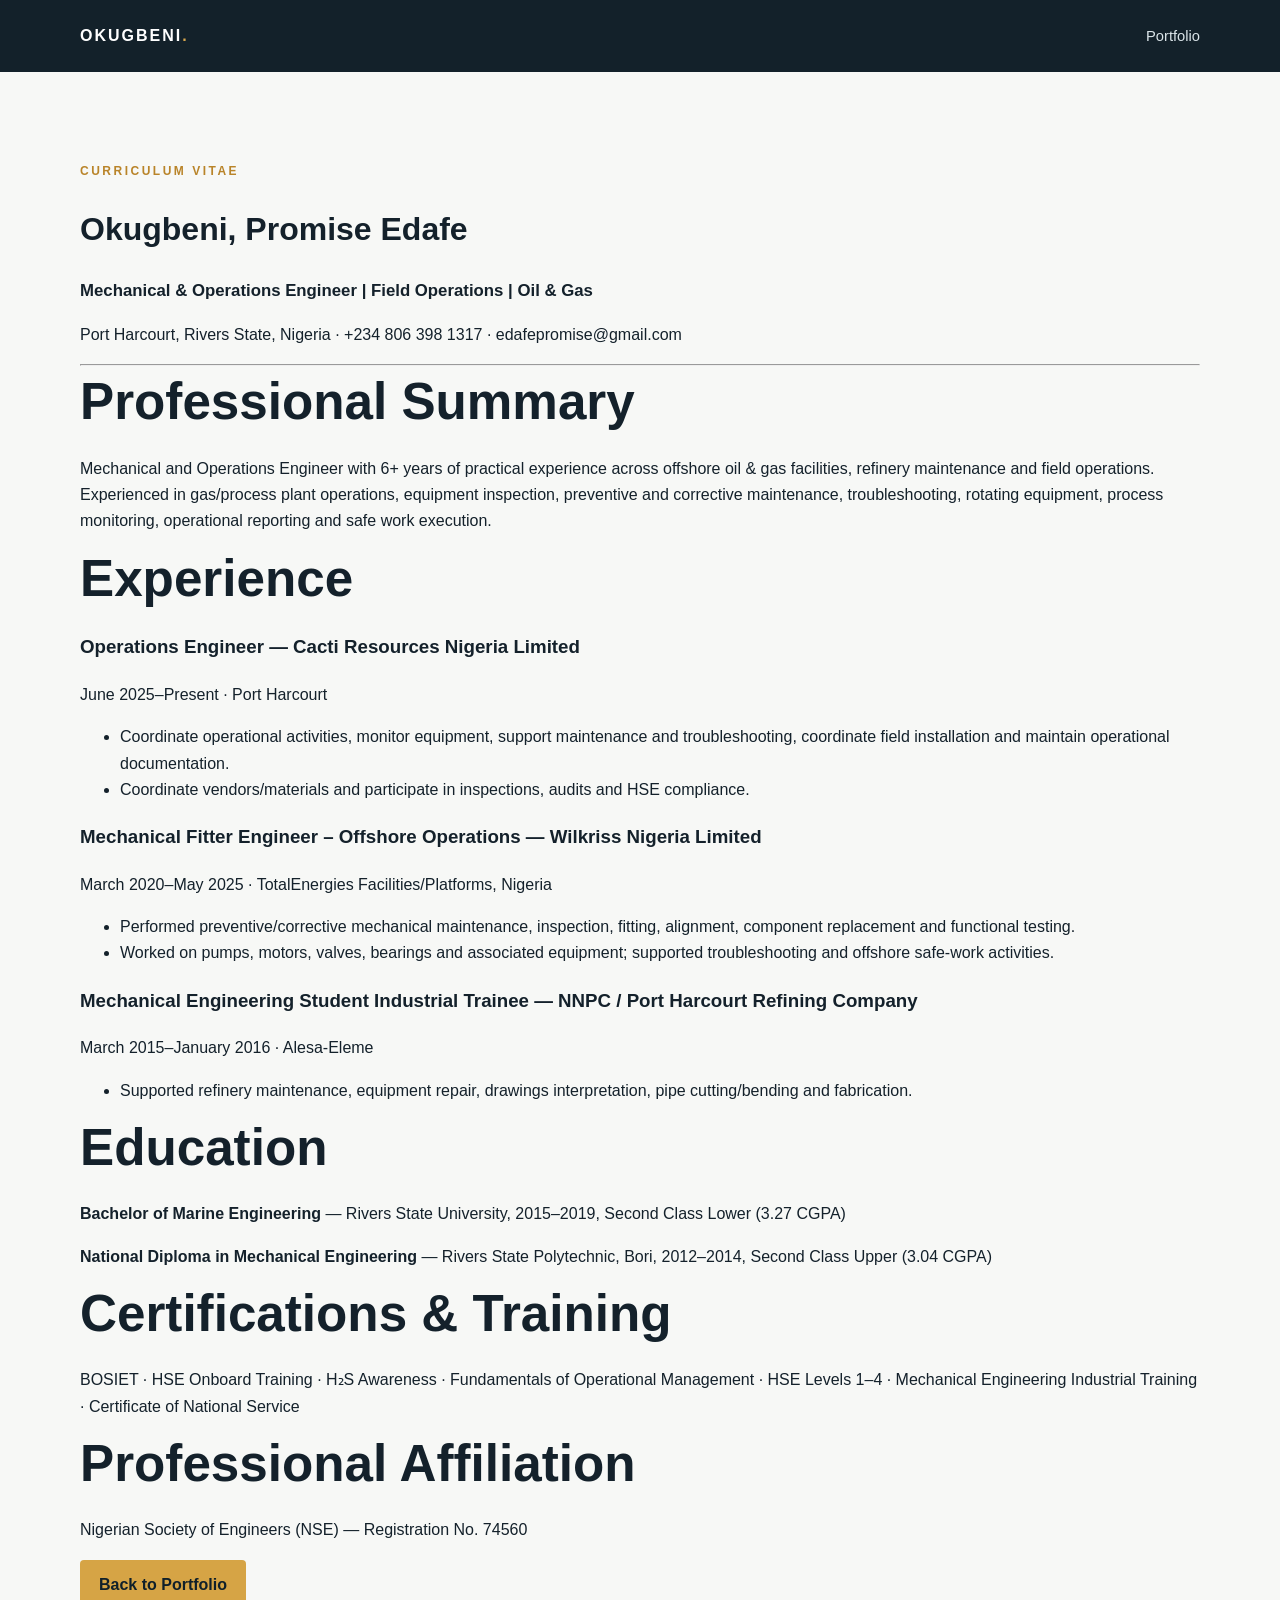
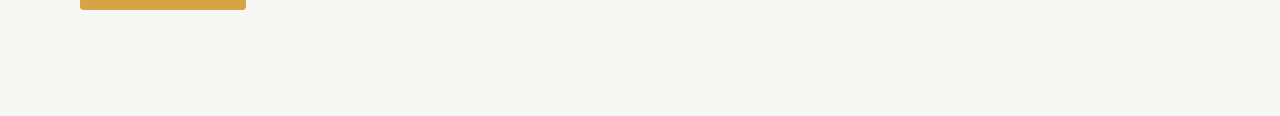
==== cv.html @ a5cccf18 "Add files via upload" ====
<!DOCTYPE html>
<html lang="en"><head><meta charset="UTF-8"><meta name="viewport" content="width=device-width,initial-scale=1.0">
<title>CV | Okugbeni Promise Edafe</title><link rel="stylesheet" href="styles.css"></head>
<body><header class="site-header"><div class="container nav"><a class="brand" href="index.html">OKUGBENI<span>.</span></a><nav><a href="index.html">Portfolio</a></nav></div></header>
<main class="section"><div class="container"><p class="eyebrow">CURRICULUM VITAE</p><h1>Okugbeni, Promise Edafe</h1><p class="lead">Mechanical & Operations Engineer | Field Operations | Oil & Gas</p>
<p>Port Harcourt, Rivers State, Nigeria · +234 806 398 1317 · edafepromise@gmail.com</p>
<hr>
<h2>Professional Summary</h2><p>Mechanical and Operations Engineer with 6+ years of practical experience across offshore oil & gas facilities, refinery maintenance and field operations. Experienced in gas/process plant operations, equipment inspection, preventive and corrective maintenance, troubleshooting, rotating equipment, process monitoring, operational reporting and safe work execution.</p>
<h2>Experience</h2><h3>Operations Engineer — Cacti Resources Nigeria Limited</h3><p>June 2025–Present · Port Harcourt</p><ul><li>Coordinate operational activities, monitor equipment, support maintenance and troubleshooting, coordinate field installation and maintain operational documentation.</li><li>Coordinate vendors/materials and participate in inspections, audits and HSE compliance.</li></ul>
<h3>Mechanical Fitter Engineer – Offshore Operations — Wilkriss Nigeria Limited</h3><p>March 2020–May 2025 · TotalEnergies Facilities/Platforms, Nigeria</p><ul><li>Performed preventive/corrective mechanical maintenance, inspection, fitting, alignment, component replacement and functional testing.</li><li>Worked on pumps, motors, valves, bearings and associated equipment; supported troubleshooting and offshore safe-work activities.</li></ul>
<h3>Mechanical Engineering Student Industrial Trainee — NNPC / Port Harcourt Refining Company</h3><p>March 2015–January 2016 · Alesa-Eleme</p><ul><li>Supported refinery maintenance, equipment repair, drawings interpretation, pipe cutting/bending and fabrication.</li></ul>
<h2>Education</h2><p><strong>Bachelor of Marine Engineering</strong> — Rivers State University, 2015–2019, Second Class Lower (3.27 CGPA)</p><p><strong>National Diploma in Mechanical Engineering</strong> — Rivers State Polytechnic, Bori, 2012–2014, Second Class Upper (3.04 CGPA)</p>
<h2>Certifications & Training</h2><p>BOSIET · HSE Onboard Training · H₂S Awareness · Fundamentals of Operational Management · HSE Levels 1–4 · Mechanical Engineering Industrial Training · Certificate of National Service</p>
<h2>Professional Affiliation</h2><p>Nigerian Society of Engineers (NSE) — Registration No. 74560</p>
<p><a class="btn primary" href="index.html">Back to Portfolio</a></p></div></main></body></html>
---- styles.css ----
*{box-sizing:border-box}html{scroll-behavior:smooth}body{margin:0;font-family:Inter,Arial,sans-serif;color:#14212b;background:#f7f8f6;line-height:1.65}.container{width:min(1120px,92%);margin:auto}.site-header{position:sticky;top:0;z-index:10;background:rgba(10,24,34,.96);backdrop-filter:blur(8px);color:white}.nav{height:72px;display:flex;align-items:center;justify-content:space-between}.brand{font-weight:900;letter-spacing:2px;color:white;text-decoration:none}.brand span{color:#d8a84e}.nav nav{display:flex;gap:28px}.nav nav a{color:#dbe5e9;text-decoration:none;font-size:.92rem}.menu-btn{display:none;background:none;border:0;color:white;font-size:1.6rem}.hero{background:linear-gradient(135deg,#071923,#103b4c 65%,#174f5c);color:white;padding:100px 0}.hero-grid{display:grid;grid-template-columns:1.45fr .75fr;gap:70px;align-items:center}.eyebrow{font-size:.75rem;letter-spacing:2.5px;font-weight:800;color:#b98429;margin:0 0 12px}.hero h1{font-size:clamp(2.7rem,6vw,5.4rem);line-height:1.02;margin:0 0 25px;letter-spacing:-3px}.hero h1 span{color:#e0b457}.lead{font-weight:700;font-size:1.05rem}.intro{max-width:700px;color:#c7d4da}.actions{display:flex;gap:12px;margin-top:30px}.btn{display:inline-block;padding:12px 19px;border-radius:4px;text-decoration:none;font-weight:800}.primary{background:#d6a445;color:#10202a}.secondary{border:1px solid #8299a2;color:white}.hero-card{border:1px solid #55727d;padding:28px;background:rgba(255,255,255,.06);box-shadow:0 20px 50px rgba(0,0,0,.2)}.status{font-size:.7rem;letter-spacing:2px;color:#d6a445;font-weight:800}.hero-card h2{font-size:1.7rem}.hero-card p{color:#b7c9d0}.stat{border-top:1px solid #55727d;padding:15px 0}.stat strong{display:block;color:#e0b457;font-size:1.25rem}.stat span{color:#b7c9d0;font-size:.9rem}.section{padding:90px 0}.section h2{font-size:clamp(2rem,4vw,3.2rem);line-height:1.1;margin:0 0 25px}.two-col{display:grid;grid-template-columns:.8fr 1.2fr;gap:80px}.two-col p{color:#52636b}.dark{background:#0b1d27;color:white}.dark h2{color:white}.timeline{margin-top:50px}.job{display:grid;grid-template-columns:180px 1fr;gap:35px;border-top:1px solid #3b525d;padding:30px 0}.job h3{font-size:1.45rem;margin:0}.job h4{color:#d7a94d;margin:4px 0 15px;font-weight:600}.job li{color:#c4d0d4;margin:7px 0}.date{color:#d7a94d;font-size:.78rem;font-weight:800;letter-spacing:1px}.cards{display:grid;grid-template-columns:repeat(3,1fr);gap:18px}.card{background:white;padding:25px;border:1px solid #dce3e2;min-height:190px}.card h3{margin-top:0}.card p{color:#5a6870}.light{background:#e9eeec}.education>div{border-bottom:1px solid #ccd5d2;padding:16px 0}.education h3{margin:0}.education p{margin:4px 0;color:#596970}.equipment{background:#fff}.tags{display:flex;flex-wrap:wrap;gap:10px}.tags span{padding:10px 14px;border:1px solid #cdd8d6;background:#f6f8f7;border-radius:30px;font-size:.9rem}.contact{background:#123b47;color:white}.contact-box{display:grid;grid-template-columns:1fr .7fr;gap:70px;align-items:center}.contact p{color:#c6d6da}.contact-links{display:flex;flex-direction:column;gap:12px}.contact-links a:not(.btn),.contact-links span{color:#e6f0f2;text-decoration:none}.contact-links .btn{width:max-content;margin-top:10px}footer{background:#071923;color:#aebec4;padding:25px 0}footer .container{display:flex;justify-content:space-between;gap:20px;font-size:.85rem}footer strong{color:white}@media(max-width:800px){.nav nav{display:none}.menu-btn{display:block}.nav.open nav{display:flex;position:absolute;top:72px;left:0;right:0;background:#071923;flex-direction:column;padding:20px 4%;gap:15px}.hero{padding:70px 0}.hero-grid,.two-col,.contact-box{grid-template-columns:1fr;gap:35px}.cards{grid-template-columns:1fr 1fr}.job{grid-template-columns:1fr;gap:8px}footer .container{flex-direction:column}}@media(max-width:520px){.cards{grid-template-columns:1fr}.hero h1{letter-spacing:-1.5px}.section{padding:65px 0}}
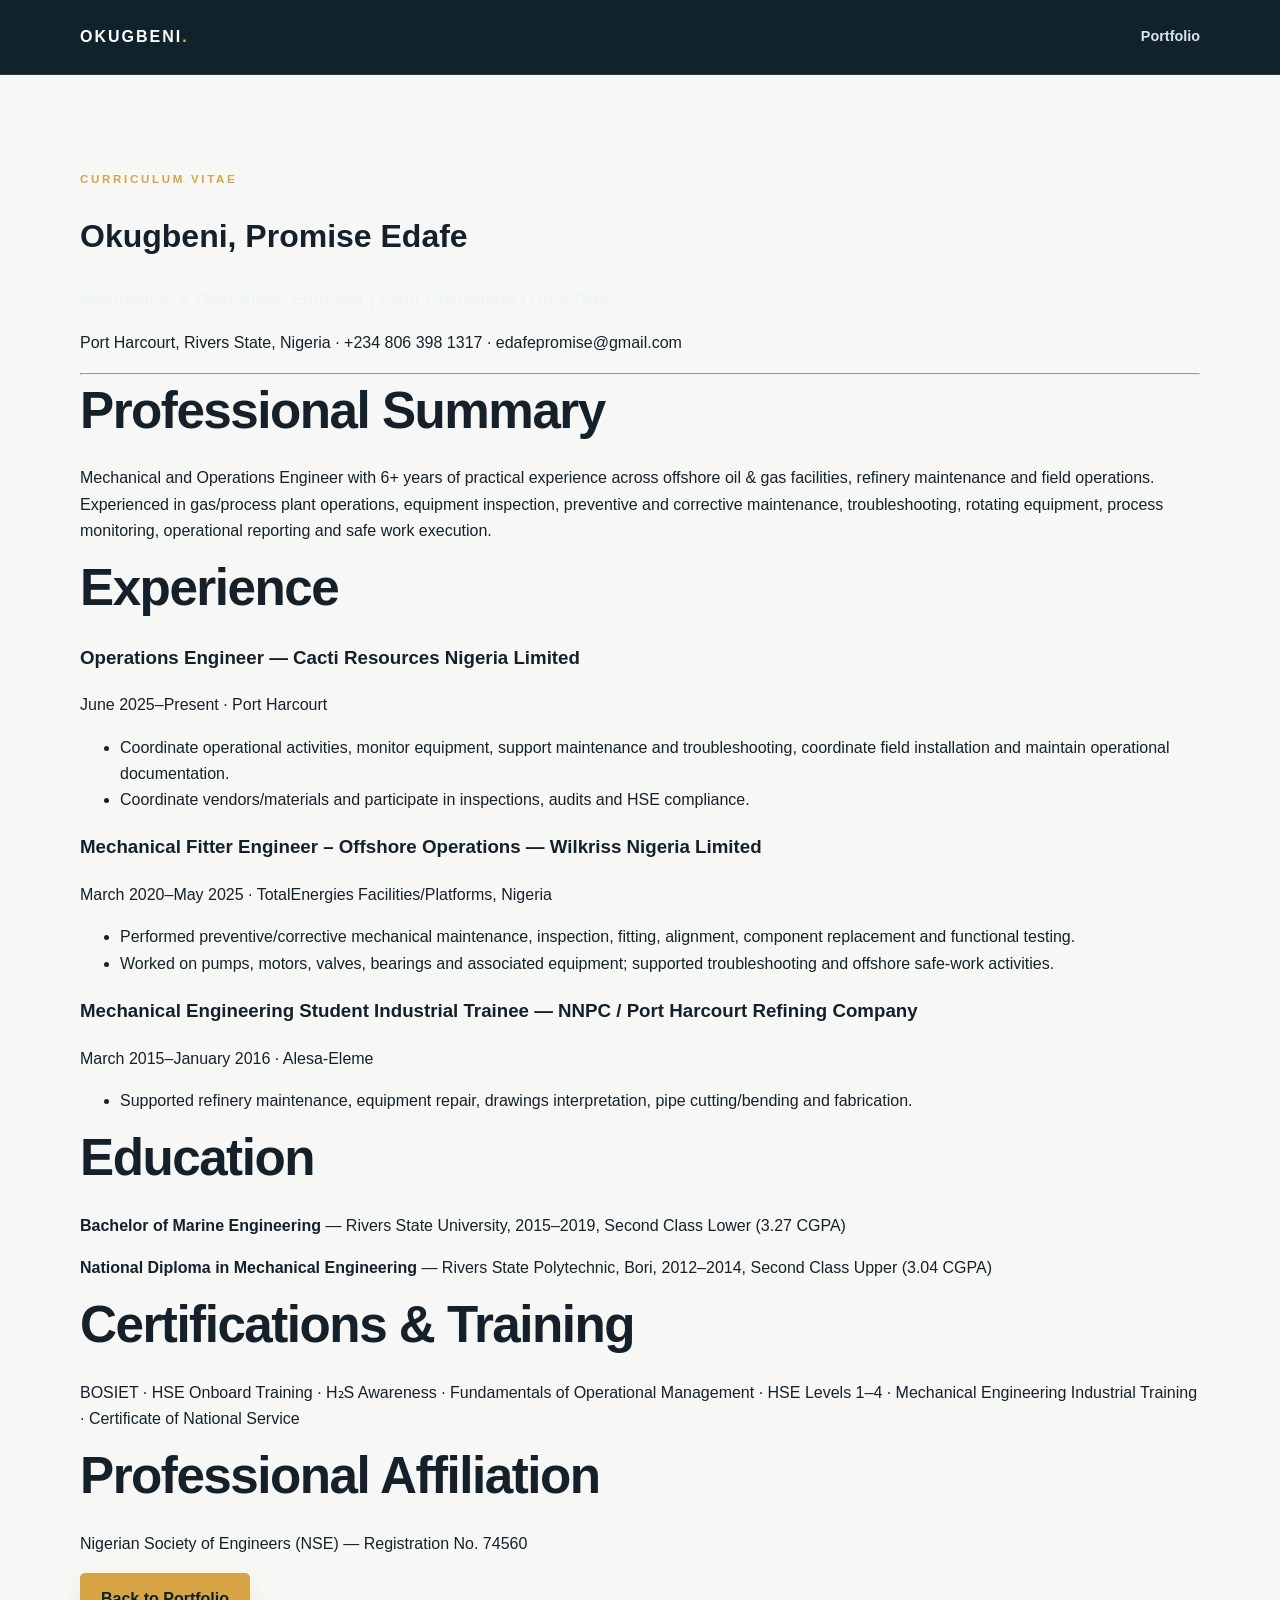
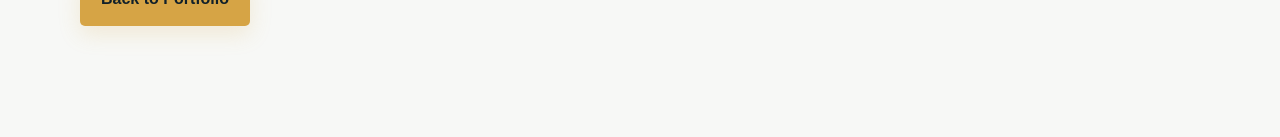
==== commit 2cfda2fd: "Update cv.html" ====
--- a/cv.html
+++ b/cv.html
@@ -1,6 +1,6 @@
 <!DOCTYPE html>
 <html lang="en"><head><meta charset="UTF-8"><meta name="viewport" content="width=device-width,initial-scale=1.0">
-<title>CV | Okugbeni Promise Edafe</title><link rel="stylesheet" href="styles.css"></head>
+<title>CV | Engr. Promise Edafe Okugbeni </title><link rel="stylesheet" href="styles.css"></head>
 <body><header class="site-header"><div class="container nav"><a class="brand" href="index.html">OKUGBENI<span>.</span></a><nav><a href="index.html">Portfolio</a></nav></div></header>
 <main class="section"><div class="container"><p class="eyebrow">CURRICULUM VITAE</p><h1>Okugbeni, Promise Edafe</h1><p class="lead">Mechanical & Operations Engineer | Field Operations | Oil & Gas</p>
 <p>Port Harcourt, Rivers State, Nigeria · +234 806 398 1317 · edafepromise@gmail.com</p>
@@ -12,4 +12,4 @@
 <h2>Education</h2><p><strong>Bachelor of Marine Engineering</strong> — Rivers State University, 2015–2019, Second Class Lower (3.27 CGPA)</p><p><strong>National Diploma in Mechanical Engineering</strong> — Rivers State Polytechnic, Bori, 2012–2014, Second Class Upper (3.04 CGPA)</p>
 <h2>Certifications & Training</h2><p>BOSIET · HSE Onboard Training · H₂S Awareness · Fundamentals of Operational Management · HSE Levels 1–4 · Mechanical Engineering Industrial Training · Certificate of National Service</p>
 <h2>Professional Affiliation</h2><p>Nigerian Society of Engineers (NSE) — Registration No. 74560</p>
-<p><a class="btn primary" href="index.html">Back to Portfolio</a></p></div></main></body></html>+<p><a class="btn primary" href="index.html">Back to Portfolio</a></p></div></main></body></html>
--- a/styles.css
+++ b/styles.css
@@ -1 +1,636 @@
-*{box-sizing:border-box}html{scroll-behavior:smooth}body{margin:0;font-family:Inter,Arial,sans-serif;color:#14212b;background:#f7f8f6;line-height:1.65}.container{width:min(1120px,92%);margin:auto}.site-header{position:sticky;top:0;z-index:10;background:rgba(10,24,34,.96);backdrop-filter:blur(8px);color:white}.nav{height:72px;display:flex;align-items:center;justify-content:space-between}.brand{font-weight:900;letter-spacing:2px;color:white;text-decoration:none}.brand span{color:#d8a84e}.nav nav{display:flex;gap:28px}.nav nav a{color:#dbe5e9;text-decoration:none;font-size:.92rem}.menu-btn{display:none;background:none;border:0;color:white;font-size:1.6rem}.hero{background:linear-gradient(135deg,#071923,#103b4c 65%,#174f5c);color:white;padding:100px 0}.hero-grid{display:grid;grid-template-columns:1.45fr .75fr;gap:70px;align-items:center}.eyebrow{font-size:.75rem;letter-spacing:2.5px;font-weight:800;color:#b98429;margin:0 0 12px}.hero h1{font-size:clamp(2.7rem,6vw,5.4rem);line-height:1.02;margin:0 0 25px;letter-spacing:-3px}.hero h1 span{color:#e0b457}.lead{font-weight:700;font-size:1.05rem}.intro{max-width:700px;color:#c7d4da}.actions{display:flex;gap:12px;margin-top:30px}.btn{display:inline-block;padding:12px 19px;border-radius:4px;text-decoration:none;font-weight:800}.primary{background:#d6a445;color:#10202a}.secondary{border:1px solid #8299a2;color:white}.hero-card{border:1px solid #55727d;padding:28px;background:rgba(255,255,255,.06);box-shadow:0 20px 50px rgba(0,0,0,.2)}.status{font-size:.7rem;letter-spacing:2px;color:#d6a445;font-weight:800}.hero-card h2{font-size:1.7rem}.hero-card p{color:#b7c9d0}.stat{border-top:1px solid #55727d;padding:15px 0}.stat strong{display:block;color:#e0b457;font-size:1.25rem}.stat span{color:#b7c9d0;font-size:.9rem}.section{padding:90px 0}.section h2{font-size:clamp(2rem,4vw,3.2rem);line-height:1.1;margin:0 0 25px}.two-col{display:grid;grid-template-columns:.8fr 1.2fr;gap:80px}.two-col p{color:#52636b}.dark{background:#0b1d27;color:white}.dark h2{color:white}.timeline{margin-top:50px}.job{display:grid;grid-template-columns:180px 1fr;gap:35px;border-top:1px solid #3b525d;padding:30px 0}.job h3{font-size:1.45rem;margin:0}.job h4{color:#d7a94d;margin:4px 0 15px;font-weight:600}.job li{color:#c4d0d4;margin:7px 0}.date{color:#d7a94d;font-size:.78rem;font-weight:800;letter-spacing:1px}.cards{display:grid;grid-template-columns:repeat(3,1fr);gap:18px}.card{background:white;padding:25px;border:1px solid #dce3e2;min-height:190px}.card h3{margin-top:0}.card p{color:#5a6870}.light{background:#e9eeec}.education>div{border-bottom:1px solid #ccd5d2;padding:16px 0}.education h3{margin:0}.education p{margin:4px 0;color:#596970}.equipment{background:#fff}.tags{display:flex;flex-wrap:wrap;gap:10px}.tags span{padding:10px 14px;border:1px solid #cdd8d6;background:#f6f8f7;border-radius:30px;font-size:.9rem}.contact{background:#123b47;color:white}.contact-box{display:grid;grid-template-columns:1fr .7fr;gap:70px;align-items:center}.contact p{color:#c6d6da}.contact-links{display:flex;flex-direction:column;gap:12px}.contact-links a:not(.btn),.contact-links span{color:#e6f0f2;text-decoration:none}.contact-links .btn{width:max-content;margin-top:10px}footer{background:#071923;color:#aebec4;padding:25px 0}footer .container{display:flex;justify-content:space-between;gap:20px;font-size:.85rem}footer strong{color:white}@media(max-width:800px){.nav nav{display:none}.menu-btn{display:block}.nav.open nav{display:flex;position:absolute;top:72px;left:0;right:0;background:#071923;flex-direction:column;padding:20px 4%;gap:15px}.hero{padding:70px 0}.hero-grid,.two-col,.contact-box{grid-template-columns:1fr;gap:35px}.cards{grid-template-columns:1fr 1fr}.job{grid-template-columns:1fr;gap:8px}footer .container{flex-direction:column}}@media(max-width:520px){.cards{grid-template-columns:1fr}.hero h1{letter-spacing:-1.5px}.section{padding:65px 0}}+* {
+  box-sizing: border-box;
+}
+
+html {
+  scroll-behavior: smooth;
+}
+
+body {
+  margin: 0;
+  font-family: Inter, Arial, sans-serif;
+  color: #14212b;
+  background: #f7f8f6;
+  line-height: 1.65;
+}
+
+.container {
+  width: min(1120px, 92%);
+  margin: auto;
+}
+
+/* =========================
+   HEADER
+========================= */
+
+.site-header {
+  position: sticky;
+  top: 0;
+  z-index: 100;
+  background: rgba(7, 25, 35, 0.96);
+  backdrop-filter: blur(12px);
+  color: white;
+  border-bottom: 1px solid rgba(224, 180, 87, 0.15);
+}
+
+.nav {
+  min-height: 74px;
+  display: flex;
+  align-items: center;
+  justify-content: space-between;
+}
+
+.brand {
+  font-weight: 900;
+  letter-spacing: 2px;
+  color: white;
+  text-decoration: none;
+  font-size: 1rem;
+}
+
+.brand span {
+  color: #e0b457;
+}
+
+.nav nav {
+  display: flex;
+  gap: 30px;
+  align-items: center;
+}
+
+.nav nav a {
+  color: #dbe5e9;
+  text-decoration: none;
+  font-size: 0.9rem;
+  font-weight: 600;
+  position: relative;
+  transition: color 0.25s ease;
+}
+
+.nav nav a::after {
+  content: "";
+  position: absolute;
+  left: 0;
+  bottom: -7px;
+  width: 0;
+  height: 2px;
+  background: #e0b457;
+  transition: width 0.25s ease;
+}
+
+.nav nav a:hover {
+  color: white;
+}
+
+.nav nav a:hover::after {
+  width: 100%;
+}
+
+.menu-btn {
+  display: none;
+  background: none;
+  border: 0;
+  color: white;
+  font-size: 1.6rem;
+  cursor: pointer;
+}
+
+/* =========================
+   HERO
+========================= */
+
+.hero {
+  position: relative;
+  overflow: hidden;
+  background:
+    radial-gradient(circle at 85% 20%, rgba(38, 109, 124, 0.35), transparent 30%),
+    linear-gradient(135deg, #061720, #0e3444 62%, #15505d);
+  color: white;
+  padding: 115px 0 105px;
+}
+
+.hero::before {
+  content: "";
+  position: absolute;
+  inset: 0;
+  background-image:
+    linear-gradient(rgba(255,255,255,0.025) 1px, transparent 1px),
+    linear-gradient(90deg, rgba(255,255,255,0.025) 1px, transparent 1px);
+  background-size: 45px 45px;
+  pointer-events: none;
+}
+
+.hero-grid {
+  position: relative;
+  z-index: 1;
+  display: grid;
+  grid-template-columns: 1.45fr 0.75fr;
+  gap: 75px;
+  align-items: center;
+}
+
+.eyebrow {
+  font-size: 0.72rem;
+  letter-spacing: 2.7px;
+  font-weight: 800;
+  color: #d6a445;
+  margin: 0 0 14px;
+}
+
+.hero h1 {
+  font-size: clamp(2.8rem, 6vw, 5.3rem);
+  line-height: 1.02;
+  margin: 0 0 26px;
+  letter-spacing: -3.5px;
+  max-width: 900px;
+}
+
+.hero h1 span {
+  color: #e0b457;
+}
+
+.lead {
+  font-weight: 700;
+  font-size: 1.08rem;
+  color: #edf5f7;
+  max-width: 760px;
+}
+
+.intro {
+  max-width: 720px;
+  color: #c7d4da;
+  font-size: 1rem;
+}
+
+/* =========================
+   BUTTONS
+========================= */
+
+.actions {
+  display: flex;
+  gap: 13px;
+  margin-top: 32px;
+  flex-wrap: wrap;
+}
+
+.btn {
+  display: inline-block;
+  padding: 13px 21px;
+  border-radius: 5px;
+  text-decoration: none;
+  font-weight: 800;
+  transition: all 0.25s ease;
+}
+
+.primary {
+  background: #d6a445;
+  color: #10202a;
+  box-shadow: 0 8px 22px rgba(214, 164, 69, 0.18);
+}
+
+.primary:hover {
+  background: #e7bb68;
+  transform: translateY(-2px);
+}
+
+.secondary {
+  border: 1px solid rgba(255,255,255,0.35);
+  color: white;
+  background: rgba(255,255,255,0.03);
+}
+
+.secondary:hover {
+  border-color: #e0b457;
+  color: #e0b457;
+  transform: translateY(-2px);
+}
+
+/* =========================
+   HERO CARD
+========================= */
+
+.hero-card {
+  border: 1px solid rgba(214, 164, 69, 0.35);
+  padding: 30px;
+  background: rgba(255,255,255,0.065);
+  box-shadow: 0 25px 70px rgba(0,0,0,0.28);
+  backdrop-filter: blur(10px);
+  border-radius: 8px;
+}
+
+.status {
+  font-size: 0.68rem;
+  letter-spacing: 2px;
+  color: #d6a445;
+  font-weight: 800;
+}
+
+.hero-card h2 {
+  font-size: 1.75rem;
+  line-height: 1.2;
+  margin: 15px 0 8px;
+}
+
+.hero-card p {
+  color: #b7c9d0;
+}
+
+.stat {
+  border-top: 1px solid rgba(255,255,255,0.14);
+  padding: 17px 0;
+}
+
+.stat strong {
+  display: block;
+  color: #e0b457;
+  font-size: 1.3rem;
+}
+
+.stat span {
+  color: #b7c9d0;
+  font-size: 0.9rem;
+}
+
+/* =========================
+   GENERAL SECTIONS
+========================= */
+
+.section {
+  padding: 95px 0;
+}
+
+.section h2 {
+  font-size: clamp(2rem, 4vw, 3.25rem);
+  line-height: 1.08;
+  margin: 0 0 27px;
+  letter-spacing: -1.5px;
+}
+
+.two-col {
+  display: grid;
+  grid-template-columns: 0.8fr 1.2fr;
+  gap: 85px;
+}
+
+.two-col p {
+  color: #52636b;
+}
+
+/* =========================
+   DARK SECTIONS
+========================= */
+
+.dark {
+  background: #0a1c26;
+  color: white;
+}
+
+.dark h2 {
+  color: white;
+}
+
+/* =========================
+   EXPERIENCE
+========================= */
+
+.timeline {
+  margin-top: 52px;
+}
+
+.job {
+  display: grid;
+  grid-template-columns: 180px 1fr;
+  gap: 38px;
+  border-top: 1px solid #344c57;
+  padding: 34px 0;
+}
+
+.job h3 {
+  font-size: 1.5rem;
+  margin: 0;
+}
+
+.job h4 {
+  color: #d7a94d;
+  margin: 5px 0 16px;
+  font-weight: 600;
+}
+
+.job li {
+  color: #c4d0d4;
+  margin: 8px 0;
+}
+
+.date {
+  color: #d7a94d;
+  font-size: 0.76rem;
+  font-weight: 800;
+  letter-spacing: 1px;
+}
+
+/* =========================
+   SKILLS / CARDS
+========================= */
+
+.cards {
+  display: grid;
+  grid-template-columns: repeat(3, 1fr);
+  gap: 20px;
+}
+
+.card {
+  background: white;
+  padding: 28px;
+  border: 1px solid #dce3e2;
+  min-height: 190px;
+  border-radius: 6px;
+  transition: transform 0.25s ease, box-shadow 0.25s ease, border-color 0.25s ease;
+}
+
+.card:hover {
+  transform: translateY(-5px);
+  border-color: #d6a445;
+  box-shadow: 0 15px 35px rgba(15, 40, 50, 0.09);
+}
+
+.card h3 {
+  margin-top: 0;
+  color: #123b47;
+}
+
+.card p {
+  color: #5a6870;
+}
+
+/* =========================
+   EDUCATION
+========================= */
+
+.light {
+  background: #e9eeec;
+}
+
+.education > div {
+  border-bottom: 1px solid #ccd5d2;
+  padding: 18px 0;
+}
+
+.education h3 {
+  margin: 0;
+}
+
+.education p {
+  margin: 5px 0;
+  color: #596970;
+}
+
+/* =========================
+   EQUIPMENT
+========================= */
+
+.equipment {
+  background: #fff;
+}
+
+.tags {
+  display: flex;
+  flex-wrap: wrap;
+  gap: 11px;
+}
+
+.tags span {
+  padding: 10px 15px;
+  border: 1px solid #cdd8d6;
+  background: #f6f8f7;
+  border-radius: 30px;
+  font-size: 0.9rem;
+  transition: all 0.2s ease;
+}
+
+.tags span:hover {
+  border-color: #d6a445;
+  background: #fffaf0;
+}
+
+/* =========================
+   CONTACT
+========================= */
+
+.contact {
+  background:
+    radial-gradient(circle at 80% 30%, rgba(41, 108, 122, 0.25), transparent 30%),
+    #123b47;
+  color: white;
+}
+
+.contact-box {
+  display: grid;
+  grid-template-columns: 1fr 0.7fr;
+  gap: 75px;
+  align-items: center;
+}
+
+.contact p {
+  color: #c6d6da;
+}
+
+.contact-links {
+  display: flex;
+  flex-direction: column;
+  gap: 13px;
+}
+
+.contact-links a:not(.btn),
+.contact-links span {
+  color: #e6f0f2;
+  text-decoration: none;
+}
+
+.contact-links a:not(.btn):hover {
+  color: #e0b457;
+}
+
+.contact-links .btn {
+  width: max-content;
+  margin-top: 10px;
+}
+
+/* =========================
+   FOOTER
+========================= */
+
+footer {
+  background: #061720;
+  color: #aebec4;
+  padding: 28px 0;
+}
+
+footer .container {
+  display: flex;
+  justify-content: space-between;
+  gap: 20px;
+  font-size: 0.85rem;
+}
+
+footer strong {
+  color: white;
+}
+
+/* =========================
+   TABLET
+========================= */
+
+@media (max-width: 900px) {
+
+  .nav nav {
+    gap: 18px;
+  }
+
+  .hero-grid {
+    grid-template-columns: 1fr;
+    gap: 45px;
+  }
+
+  .hero-card {
+    max-width: 650px;
+  }
+
+  .two-col {
+    grid-template-columns: 1fr;
+    gap: 35px;
+  }
+
+  .contact-box {
+    grid-template-columns: 1fr;
+    gap: 40px;
+  }
+
+  .cards {
+    grid-template-columns: 1fr 1fr;
+  }
+}
+
+/* =========================
+   MOBILE
+========================= */
+
+@media (max-width: 800px) {
+
+  .nav nav {
+    display: none;
+  }
+
+  .menu-btn {
+    display: block;
+  }
+
+  .nav.open nav {
+    display: flex;
+    position: absolute;
+    top: 74px;
+    left: 0;
+    right: 0;
+    background: #061720;
+    flex-direction: column;
+    padding: 22px 4%;
+    gap: 17px;
+    border-bottom: 1px solid rgba(224,180,87,0.2);
+  }
+
+  .hero {
+    padding: 75px 0;
+  }
+
+  .hero h1 {
+    font-size: clamp(2.7rem, 13vw, 4rem);
+  }
+
+  .job {
+    grid-template-columns: 1fr;
+    gap: 8px;
+  }
+
+  footer .container {
+    flex-direction: column;
+  }
+}
+
+/* =========================
+   SMALL PHONES
+========================= */
+
+@media (max-width: 520px) {
+
+  .container {
+    width: min(92%, 420px);
+  }
+
+  .section {
+    padding: 68px 0;
+  }
+
+  .cards {
+    grid-template-columns: 1fr;
+  }
+
+  .hero h1 {
+    letter-spacing: -1.8px;
+  }
+
+  .actions {
+    flex-direction: column;
+    align-items: stretch;
+  }
+
+  .actions .btn {
+    text-align: center;
+  }
+
+  .hero-card {
+    padding: 24px;
+  }
+
+  .section h2 {
+    letter-spacing: -1px;
+  }
+}
+.section-intro {
+  max-width: 760px;
+  color: #aebfc5;
+  margin-top: -8px;
+  font-size: 1rem;
+}
+
+.featured-job {
+  position: relative;
+}
+
+.experience-label {
+  display: inline-block;
+  color: #d7a94d !important;
+  font-size: 0.68rem !important;
+  font-weight: 800;
+  letter-spacing: 2px;
+  margin: 0 0 8px !important;
+}
+
+.experience-tags {
+  display: flex;
+  flex-wrap: wrap;
+  gap: 8px;
+  margin-top: 20px;
+}
+
+.experience-tags span {
+  border: 1px solid #49616b;
+  color: #d6e1e4;
+  padding: 6px 10px;
+  border-radius: 20px;
+  font-size: 0.75rem;
+}
+
+@media (max-width: 520px) {
+  .experience-tags {
+    gap: 6px;
+  }
+}
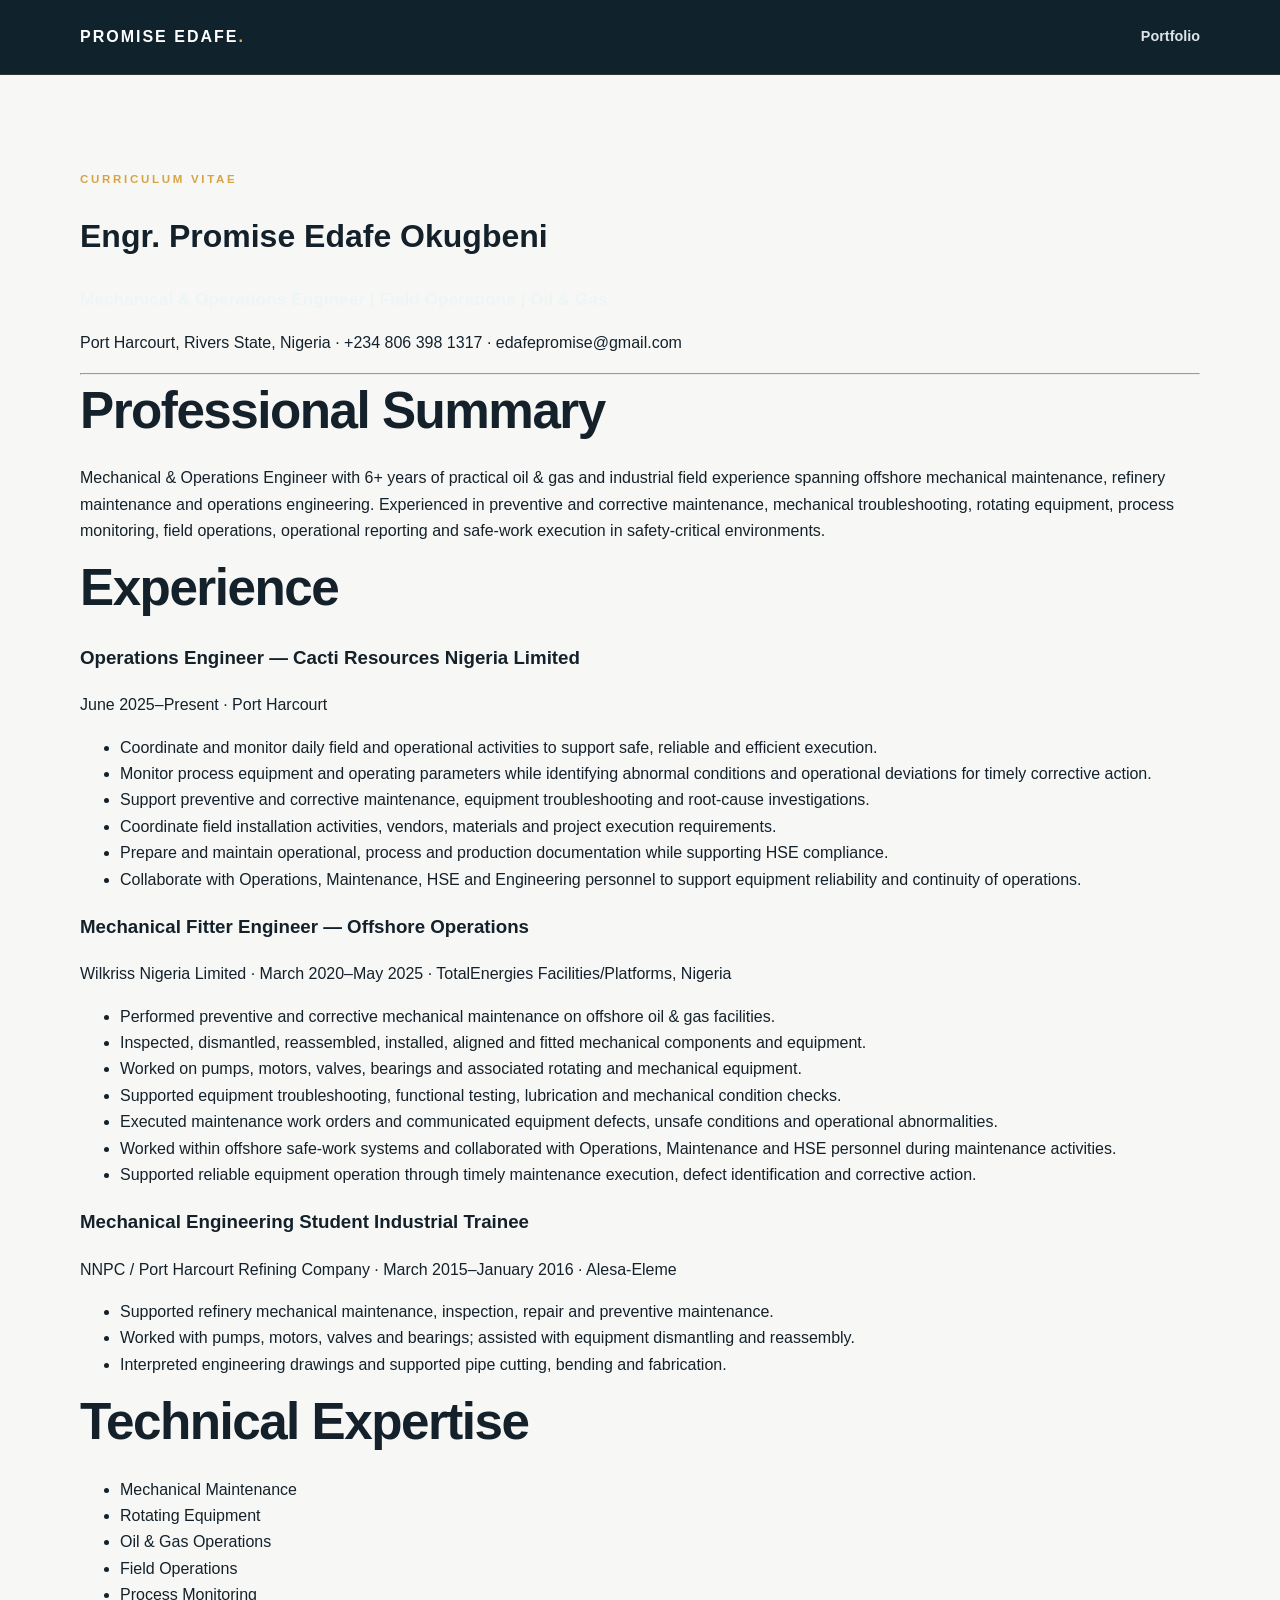
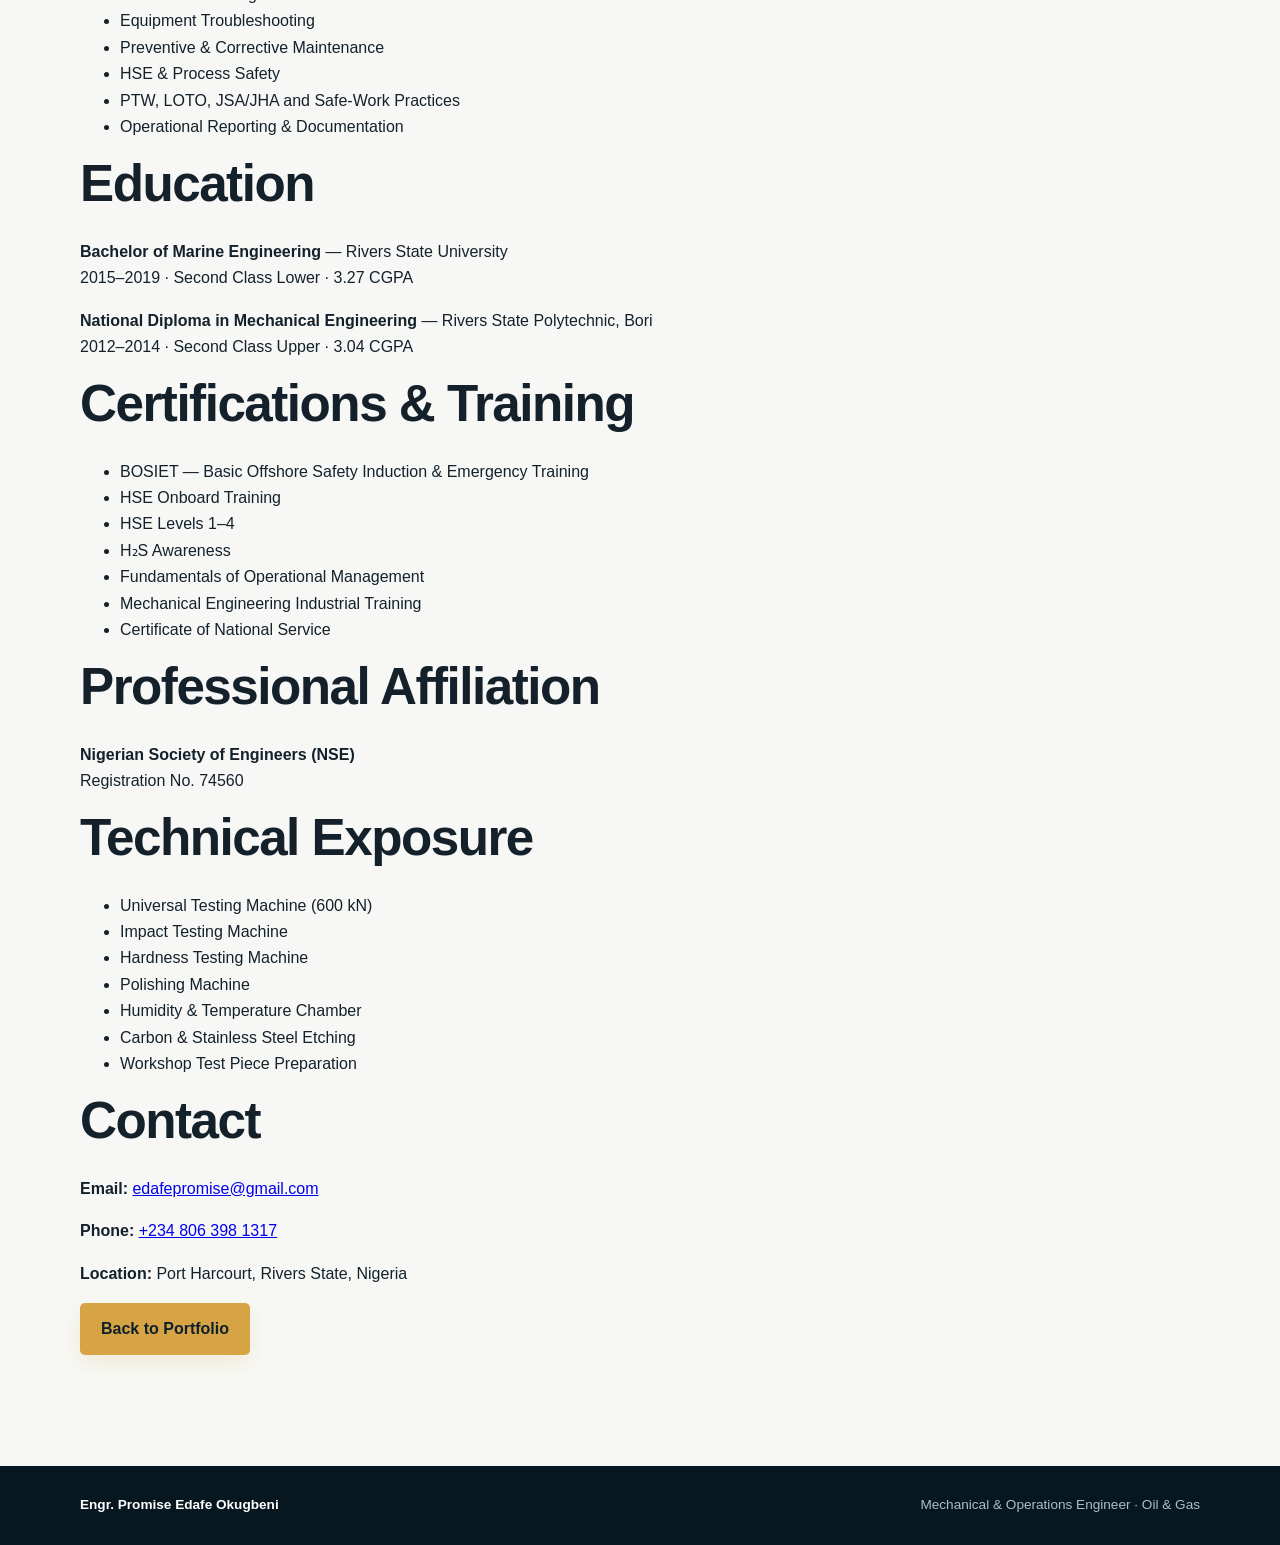
==== commit bffbdf98: "Update cv.html" ====
--- a/cv.html
+++ b/cv.html
@@ -1,15 +1,468 @@
 <!DOCTYPE html>
-<html lang="en"><head><meta charset="UTF-8"><meta name="viewport" content="width=device-width,initial-scale=1.0">
-<title>CV | Engr. Promise Edafe Okugbeni </title><link rel="stylesheet" href="styles.css"></head>
-<body><header class="site-header"><div class="container nav"><a class="brand" href="index.html">OKUGBENI<span>.</span></a><nav><a href="index.html">Portfolio</a></nav></div></header>
-<main class="section"><div class="container"><p class="eyebrow">CURRICULUM VITAE</p><h1>Okugbeni, Promise Edafe</h1><p class="lead">Mechanical & Operations Engineer | Field Operations | Oil & Gas</p>
-<p>Port Harcourt, Rivers State, Nigeria · +234 806 398 1317 · edafepromise@gmail.com</p>
-<hr>
-<h2>Professional Summary</h2><p>Mechanical and Operations Engineer with 6+ years of practical experience across offshore oil & gas facilities, refinery maintenance and field operations. Experienced in gas/process plant operations, equipment inspection, preventive and corrective maintenance, troubleshooting, rotating equipment, process monitoring, operational reporting and safe work execution.</p>
-<h2>Experience</h2><h3>Operations Engineer — Cacti Resources Nigeria Limited</h3><p>June 2025–Present · Port Harcourt</p><ul><li>Coordinate operational activities, monitor equipment, support maintenance and troubleshooting, coordinate field installation and maintain operational documentation.</li><li>Coordinate vendors/materials and participate in inspections, audits and HSE compliance.</li></ul>
-<h3>Mechanical Fitter Engineer – Offshore Operations — Wilkriss Nigeria Limited</h3><p>March 2020–May 2025 · TotalEnergies Facilities/Platforms, Nigeria</p><ul><li>Performed preventive/corrective mechanical maintenance, inspection, fitting, alignment, component replacement and functional testing.</li><li>Worked on pumps, motors, valves, bearings and associated equipment; supported troubleshooting and offshore safe-work activities.</li></ul>
-<h3>Mechanical Engineering Student Industrial Trainee — NNPC / Port Harcourt Refining Company</h3><p>March 2015–January 2016 · Alesa-Eleme</p><ul><li>Supported refinery maintenance, equipment repair, drawings interpretation, pipe cutting/bending and fabrication.</li></ul>
-<h2>Education</h2><p><strong>Bachelor of Marine Engineering</strong> — Rivers State University, 2015–2019, Second Class Lower (3.27 CGPA)</p><p><strong>National Diploma in Mechanical Engineering</strong> — Rivers State Polytechnic, Bori, 2012–2014, Second Class Upper (3.04 CGPA)</p>
-<h2>Certifications & Training</h2><p>BOSIET · HSE Onboard Training · H₂S Awareness · Fundamentals of Operational Management · HSE Levels 1–4 · Mechanical Engineering Industrial Training · Certificate of National Service</p>
-<h2>Professional Affiliation</h2><p>Nigerian Society of Engineers (NSE) — Registration No. 74560</p>
-<p><a class="btn primary" href="index.html">Back to Portfolio</a></p></div></main></body></html>
+<html lang="en">
+
+<head>
+  <meta charset="UTF-8">
+  <meta name="viewport" content="width=device-width, initial-scale=1.0">
+
+  <meta name="description"
+    content="Curriculum Vitae of Engr. Promise Edafe Okugbeni, Mechanical & Operations Engineer specializing in offshore oil & gas, mechanical maintenance, operations engineering and field operations.">
+
+  <title>CV | Engr. Promise Edafe Okugbeni</title>
+
+  <link rel="stylesheet" href="styles.css">
+</head>
+
+<body>
+
+<header class="site-header">
+
+  <div class="container nav">
+
+    <a class="brand" href="index.html">
+      PROMISE EDAFE<span>.</span>
+    </a>
+
+    <nav>
+      <a href="index.html">Portfolio</a>
+    </nav>
+
+  </div>
+
+</header>
+
+
+<main class="section">
+
+  <div class="container">
+
+    <!-- =========================
+         CV HEADER
+    ========================= -->
+
+    <p class="eyebrow">
+      CURRICULUM VITAE
+    </p>
+
+    <h1>
+      Engr. Promise Edafe Okugbeni
+    </h1>
+
+    <p class="lead">
+      Mechanical & Operations Engineer | Field Operations | Oil & Gas
+    </p>
+
+    <p>
+      Port Harcourt, Rivers State, Nigeria ·
+      +234 806 398 1317 ·
+      edafepromise@gmail.com
+    </p>
+
+    <hr>
+
+
+    <!-- =========================
+         PROFESSIONAL SUMMARY
+    ========================= -->
+
+    <h2>
+      Professional Summary
+    </h2>
+
+    <p>
+      Mechanical & Operations Engineer with 6+ years of practical oil & gas
+      and industrial field experience spanning offshore mechanical maintenance,
+      refinery maintenance and operations engineering. Experienced in
+      preventive and corrective maintenance, mechanical troubleshooting,
+      rotating equipment, process monitoring, field operations, operational
+      reporting and safe-work execution in safety-critical environments.
+    </p>
+
+
+    <!-- =========================
+         EXPERIENCE
+    ========================= -->
+
+    <h2>
+      Experience
+    </h2>
+
+
+    <!-- CACTI RESOURCES -->
+
+    <h3>
+      Operations Engineer — Cacti Resources Nigeria Limited
+    </h3>
+
+    <p>
+      June 2025–Present · Port Harcourt
+    </p>
+
+    <ul>
+
+      <li>
+        Coordinate and monitor daily field and operational activities to
+        support safe, reliable and efficient execution.
+      </li>
+
+      <li>
+        Monitor process equipment and operating parameters while identifying
+        abnormal conditions and operational deviations for timely corrective
+        action.
+      </li>
+
+      <li>
+        Support preventive and corrective maintenance, equipment
+        troubleshooting and root-cause investigations.
+      </li>
+
+      <li>
+        Coordinate field installation activities, vendors, materials and
+        project execution requirements.
+      </li>
+
+      <li>
+        Prepare and maintain operational, process and production documentation
+        while supporting HSE compliance.
+      </li>
+
+      <li>
+        Collaborate with Operations, Maintenance, HSE and Engineering
+        personnel to support equipment reliability and continuity of
+        operations.
+      </li>
+
+    </ul>
+
+
+    <!-- WILKRISS -->
+
+    <h3>
+      Mechanical Fitter Engineer — Offshore Operations
+    </h3>
+
+    <p>
+      Wilkriss Nigeria Limited · March 2020–May 2025 ·
+      TotalEnergies Facilities/Platforms, Nigeria
+    </p>
+
+    <ul>
+
+      <li>
+        Performed preventive and corrective mechanical maintenance on
+        offshore oil & gas facilities.
+      </li>
+
+      <li>
+        Inspected, dismantled, reassembled, installed, aligned and fitted
+        mechanical components and equipment.
+      </li>
+
+      <li>
+        Worked on pumps, motors, valves, bearings and associated rotating
+        and mechanical equipment.
+      </li>
+
+      <li>
+        Supported equipment troubleshooting, functional testing,
+        lubrication and mechanical condition checks.
+      </li>
+
+      <li>
+        Executed maintenance work orders and communicated equipment defects,
+        unsafe conditions and operational abnormalities.
+      </li>
+
+      <li>
+        Worked within offshore safe-work systems and collaborated with
+        Operations, Maintenance and HSE personnel during maintenance
+        activities.
+      </li>
+
+      <li>
+        Supported reliable equipment operation through timely maintenance
+        execution, defect identification and corrective action.
+      </li>
+
+    </ul>
+
+
+    <!-- NNPC -->
+
+    <h3>
+      Mechanical Engineering Student Industrial Trainee
+    </h3>
+
+    <p>
+      NNPC / Port Harcourt Refining Company ·
+      March 2015–January 2016 · Alesa-Eleme
+    </p>
+
+    <ul>
+
+      <li>
+        Supported refinery mechanical maintenance, inspection, repair and
+        preventive maintenance.
+      </li>
+
+      <li>
+        Worked with pumps, motors, valves and bearings; assisted with
+        equipment dismantling and reassembly.
+      </li>
+
+      <li>
+        Interpreted engineering drawings and supported pipe cutting,
+        bending and fabrication.
+      </li>
+
+    </ul>
+
+
+    <!-- =========================
+         TECHNICAL EXPERTISE
+    ========================= -->
+
+    <h2>
+      Technical Expertise
+    </h2>
+
+    <ul>
+
+      <li>
+        Mechanical Maintenance
+      </li>
+
+      <li>
+        Rotating Equipment
+      </li>
+
+      <li>
+        Oil & Gas Operations
+      </li>
+
+      <li>
+        Field Operations
+      </li>
+
+      <li>
+        Process Monitoring
+      </li>
+
+      <li>
+        Equipment Troubleshooting
+      </li>
+
+      <li>
+        Preventive & Corrective Maintenance
+      </li>
+
+      <li>
+        HSE & Process Safety
+      </li>
+
+      <li>
+        PTW, LOTO, JSA/JHA and Safe-Work Practices
+      </li>
+
+      <li>
+        Operational Reporting & Documentation
+      </li>
+
+    </ul>
+
+
+    <!-- =========================
+         EDUCATION
+    ========================= -->
+
+    <h2>
+      Education
+    </h2>
+
+    <p>
+      <strong>
+        Bachelor of Marine Engineering
+      </strong>
+      — Rivers State University
+      <br>
+      2015–2019 · Second Class Lower · 3.27 CGPA
+    </p>
+
+    <p>
+      <strong>
+        National Diploma in Mechanical Engineering
+      </strong>
+      — Rivers State Polytechnic, Bori
+      <br>
+      2012–2014 · Second Class Upper · 3.04 CGPA
+    </p>
+
+
+    <!-- =========================
+         CERTIFICATIONS & TRAINING
+    ========================= -->
+
+    <h2>
+      Certifications & Training
+    </h2>
+
+    <ul>
+
+      <li>
+        BOSIET — Basic Offshore Safety Induction & Emergency Training
+      </li>
+
+      <li>
+        HSE Onboard Training
+      </li>
+
+      <li>
+        HSE Levels 1–4
+      </li>
+
+      <li>
+        H₂S Awareness
+      </li>
+
+      <li>
+        Fundamentals of Operational Management
+      </li>
+
+      <li>
+        Mechanical Engineering Industrial Training
+      </li>
+
+      <li>
+        Certificate of National Service
+      </li>
+
+    </ul>
+
+
+    <!-- =========================
+         PROFESSIONAL AFFILIATION
+    ========================= -->
+
+    <h2>
+      Professional Affiliation
+    </h2>
+
+    <p>
+      <strong>
+        Nigerian Society of Engineers (NSE)
+      </strong>
+      <br>
+      Registration No. 74560
+    </p>
+
+
+    <!-- =========================
+         TECHNICAL EXPOSURE
+    ========================= -->
+
+    <h2>
+      Technical Exposure
+    </h2>
+
+    <ul>
+
+      <li>
+        Universal Testing Machine (600 kN)
+      </li>
+
+      <li>
+        Impact Testing Machine
+      </li>
+
+      <li>
+        Hardness Testing Machine
+      </li>
+
+      <li>
+        Polishing Machine
+      </li>
+
+      <li>
+        Humidity & Temperature Chamber
+      </li>
+
+      <li>
+        Carbon & Stainless Steel Etching
+      </li>
+
+      <li>
+        Workshop Test Piece Preparation
+      </li>
+
+    </ul>
+
+
+    <!-- =========================
+         CONTACT
+    ========================= -->
+
+    <h2>
+      Contact
+    </h2>
+
+    <p>
+      <strong>Email:</strong>
+      <a href="mailto:edafepromise@gmail.com">
+        edafepromise@gmail.com
+      </a>
+    </p>
+
+    <p>
+      <strong>Phone:</strong>
+      <a href="tel:+2348063981317">
+        +234 806 398 1317
+      </a>
+    </p>
+
+    <p>
+      <strong>Location:</strong>
+      Port Harcourt, Rivers State, Nigeria
+    </p>
+
+
+    <!-- =========================
+         BACK TO PORTFOLIO
+    ========================= -->
+
+    <p>
+      <a class="btn primary" href="index.html">
+        Back to Portfolio
+      </a>
+    </p>
+
+  </div>
+
+</main>
+
+
+<!-- =========================
+     FOOTER
+========================= -->
+
+<footer>
+
+  <div class="container">
+
+    <strong>
+      Engr. Promise Edafe Okugbeni
+    </strong>
+
+    <span>
+      Mechanical & Operations Engineer · Oil & Gas
+    </span>
+
+  </div>
+
+</footer>
+
+
+<script src="script.js"></script>
+
+</body>
+
+</html>
--- a/styles.css
+++ b/styles.css
@@ -240,10 +240,12 @@
   padding: 17px 0;
 }
 
+/* Corrected: keeps 6+ and Years on the same line */
 .stat strong {
-  display: block;
+  display: inline;
   color: #e0b457;
   font-size: 1.3rem;
+  margin-right: 8px;
 }
 
 .stat span {
@@ -594,6 +596,11 @@
     letter-spacing: -1px;
   }
 }
+
+/* =========================
+   EXPERIENCE ENHANCEMENTS
+========================= */
+
 .section-intro {
   max-width: 760px;
   color: #aebfc5;
@@ -634,3 +641,192 @@
     gap: 6px;
   }
 }
+
+/* =========================
+   ENGINEERING CAPABILITIES
+========================= */
+
+.capabilities {
+  background: #f5f7f6;
+}
+
+.dark-text {
+  color: #596970 !important;
+  max-width: 760px;
+  margin-bottom: 45px;
+}
+
+.capability-grid {
+  display: grid;
+  grid-template-columns: repeat(3, 1fr);
+  gap: 20px;
+}
+
+.capability-card {
+  background: #ffffff;
+  border: 1px solid #dce3e2;
+  padding: 28px;
+  min-height: 275px;
+  border-radius: 7px;
+  position: relative;
+  overflow: hidden;
+  transition:
+    transform 0.25s ease,
+    box-shadow 0.25s ease,
+    border-color 0.25s ease;
+}
+
+.capability-card::before {
+  content: "";
+  position: absolute;
+  top: 0;
+  left: 0;
+  width: 100%;
+  height: 3px;
+  background: #d6a445;
+  transform: scaleX(0);
+  transform-origin: left;
+  transition: transform 0.25s ease;
+}
+
+.capability-card:hover {
+  transform: translateY(-5px);
+  border-color: #d6a445;
+  box-shadow: 0 18px 40px rgba(15, 40, 50, 0.1);
+}
+
+.capability-card:hover::before {
+  transform: scaleX(1);
+}
+
+.capability-number {
+  color: #d6a445;
+  font-size: 0.72rem;
+  font-weight: 900;
+  letter-spacing: 2px;
+  margin-bottom: 15px;
+}
+
+.capability-card h3 {
+  color: #123b47;
+  font-size: 1.25rem;
+  margin: 0 0 12px;
+}
+
+.capability-card p {
+  color: #5a6870;
+  font-size: 0.92rem;
+  margin-bottom: 20px;
+}
+
+.capability-tags {
+  display: flex;
+  flex-wrap: wrap;
+  gap: 6px;
+}
+
+.capability-tags span {
+  background: #f2f5f4;
+  border: 1px solid #d8e0de;
+  color: #40545d;
+  padding: 5px 9px;
+  border-radius: 4px;
+  font-size: 0.72rem;
+  font-weight: 600;
+}
+
+/* Mobile */
+
+@media (max-width: 900px) {
+  .capability-grid {
+    grid-template-columns: 1fr 1fr;
+  }
+}
+
+@media (max-width: 520px) {
+  .capability-grid {
+    grid-template-columns: 1fr;
+  }
+
+  .capability-card {
+    min-height: auto;
+  }
+}
+
+/* =========================
+   EDUCATION & CREDENTIALS
+========================= */
+
+.credentials {
+  background: #e9eeec;
+}
+
+.credentials-intro {
+  color: #596970 !important;
+  max-width: 760px;
+  margin-bottom: 45px;
+}
+
+.credentials-grid {
+  display: grid;
+  grid-template-columns: repeat(2, 1fr);
+  gap: 18px;
+}
+
+.credential-card {
+  background: #ffffff;
+  border: 1px solid #d5dfdc;
+  padding: 28px;
+  border-radius: 7px;
+  position: relative;
+  transition: transform 0.25s ease, box-shadow 0.25s ease;
+}
+
+.credential-card:hover {
+  transform: translateY(-4px);
+  box-shadow: 0 15px 35px rgba(15, 40, 50, 0.1);
+}
+
+.featured-credential {
+  border-top: 4px solid #d6a445;
+}
+
+.credential-type {
+  color: #b98429;
+  font-size: 0.68rem;
+  font-weight: 900;
+  letter-spacing: 2px;
+  margin-bottom: 12px;
+}
+
+.credential-card h3 {
+  color: #123b47;
+  font-size: 1.25rem;
+  margin: 0 0 8px;
+}
+
+.credential-card .institution {
+  color: #40545d;
+  font-weight: 700;
+  margin: 0 0 8px;
+}
+
+.credential-meta {
+  color: #697980;
+  font-size: 0.88rem;
+  margin: 0;
+}
+
+.professional-card {
+  grid-column: 1 / -1;
+}
+
+@media (max-width: 700px) {
+  .credentials-grid {
+    grid-template-columns: 1fr;
+  }
+
+  .professional-card {
+    grid-column: auto;
+  }
+}
